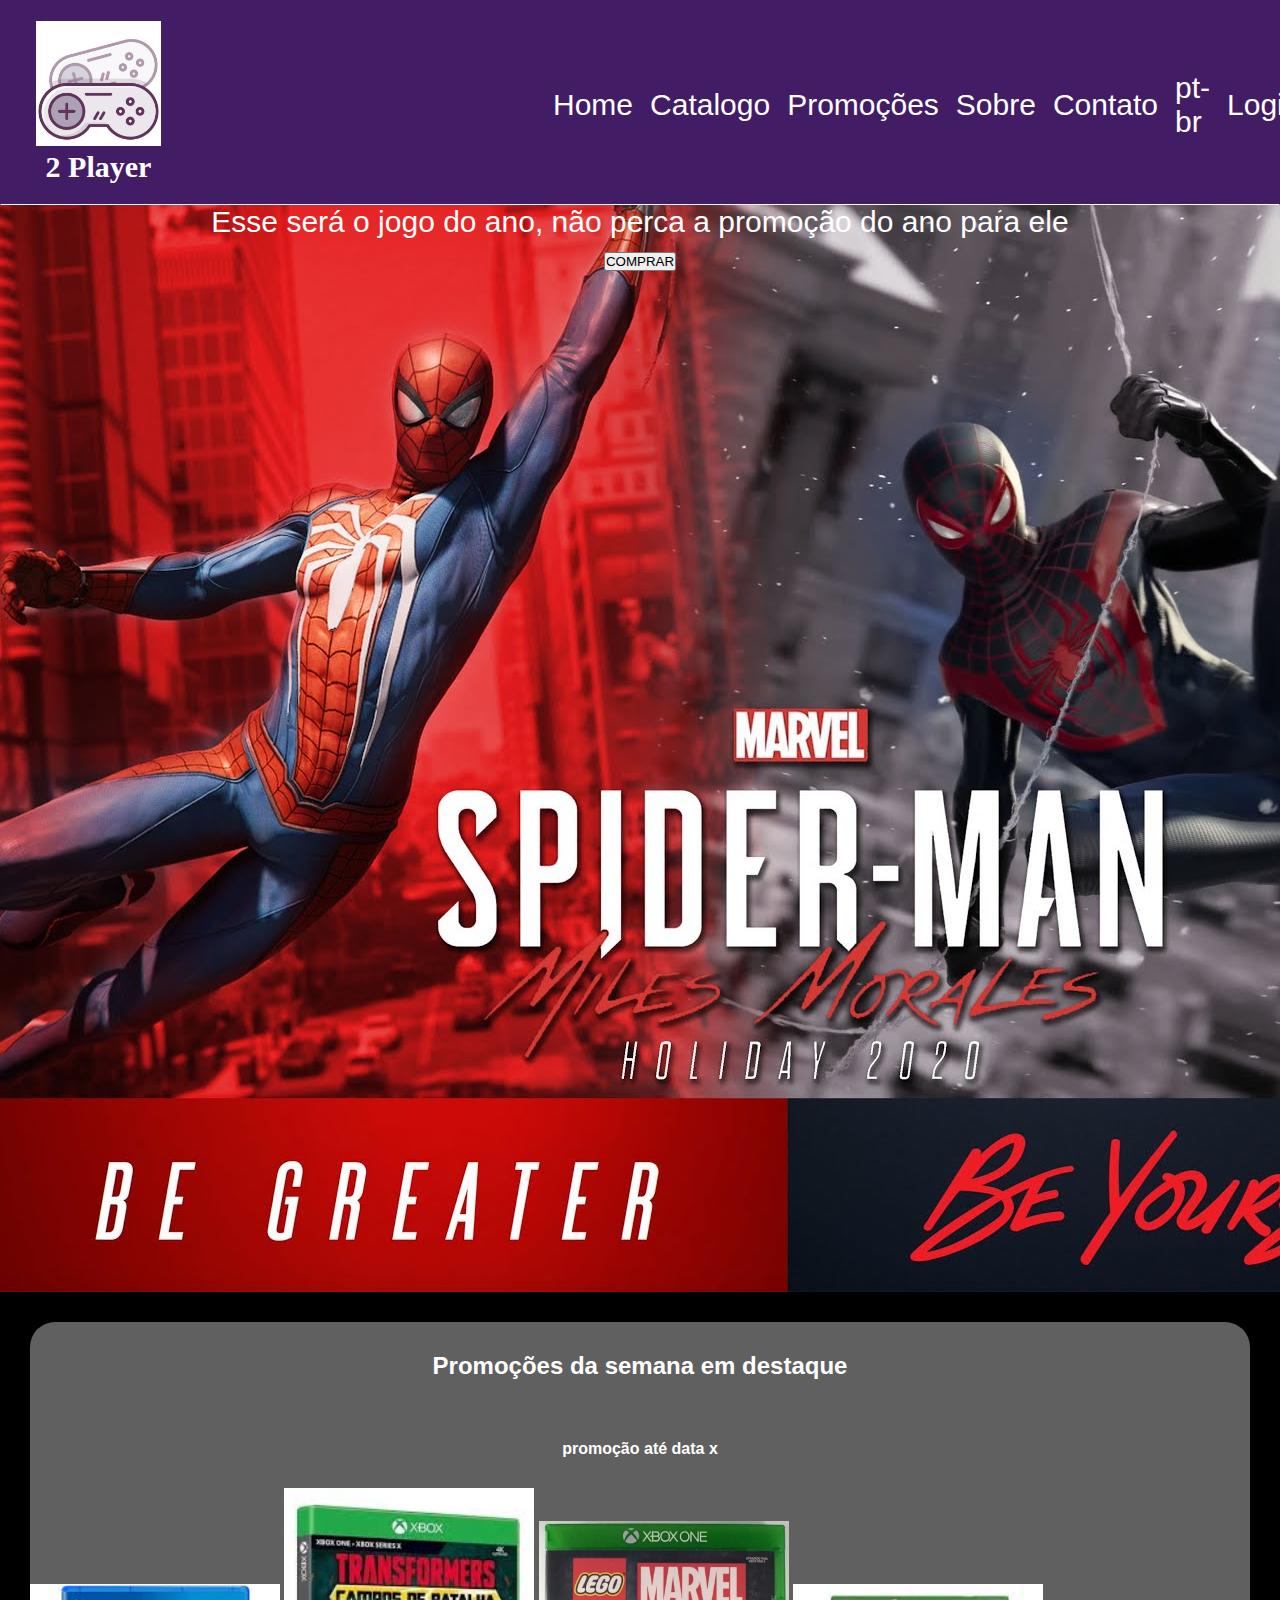
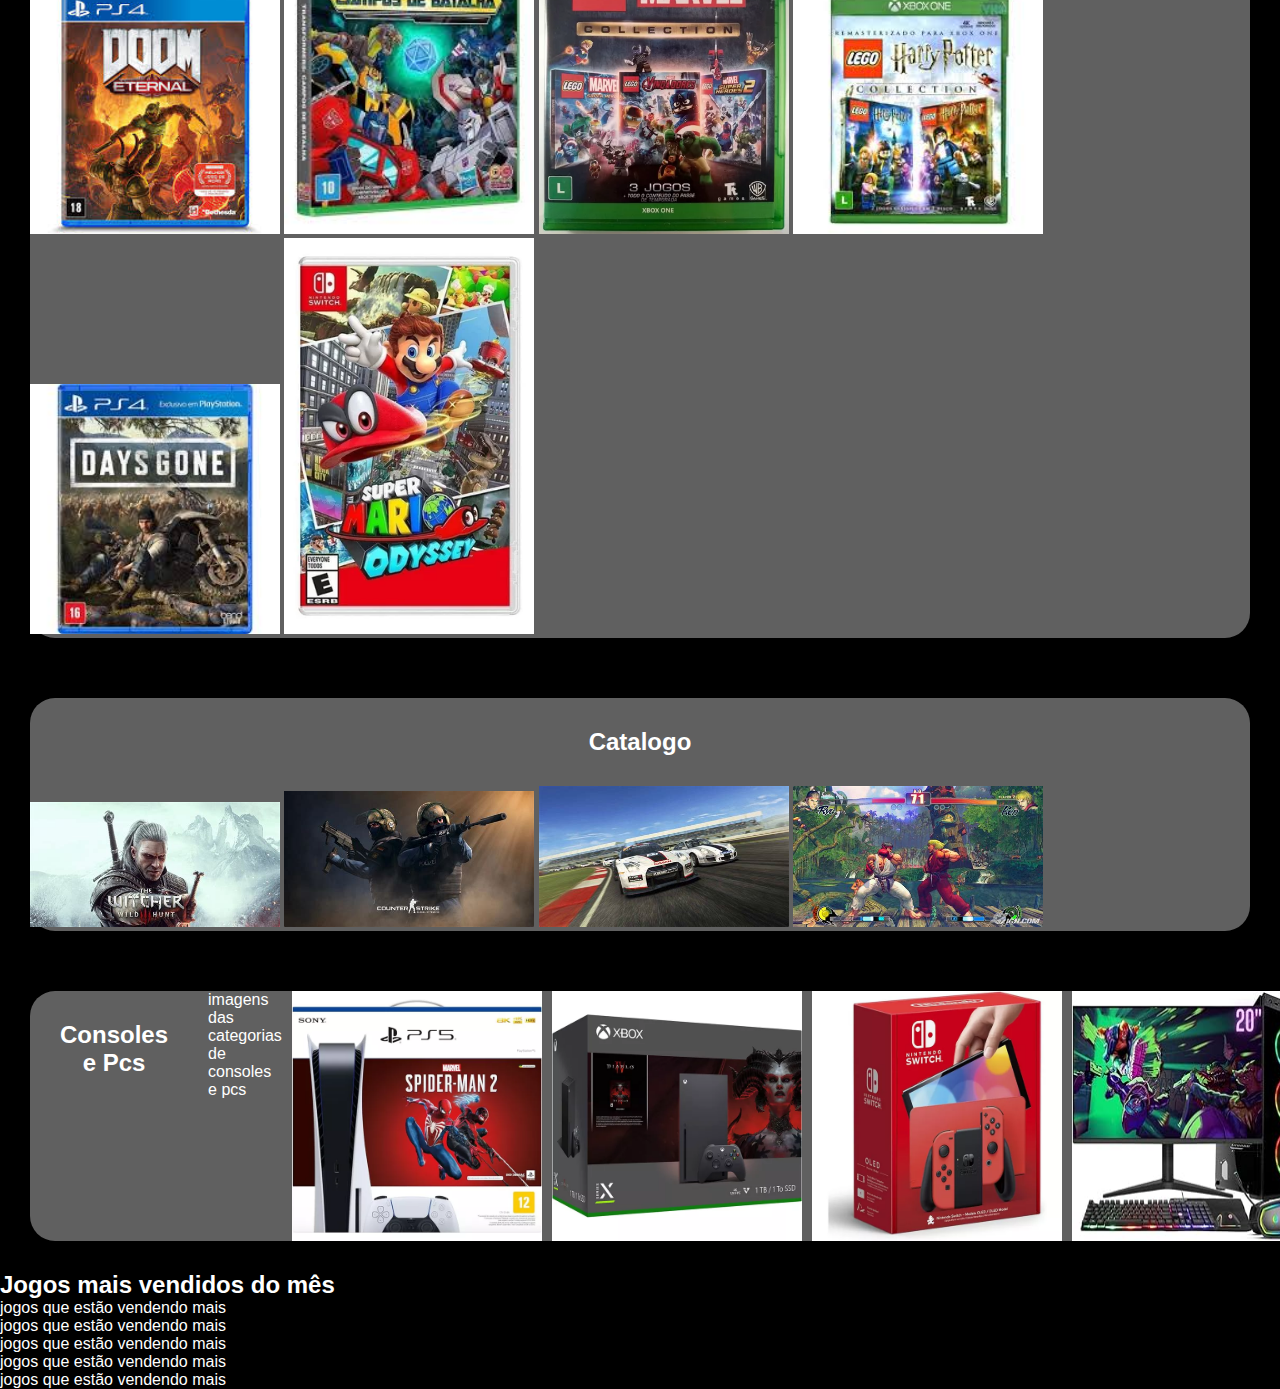
==== index.html @ e7d10583 "Add files via upload" ====
<!DOCTYPE html>
<html lang="pt-br">
<head>
    <meta charset="UTF-8">
    <meta name="viewport" content="width=device-width, initial-scale=1.0">
    <title>loja de jogunho</title>
    <link rel="stylesheet" href="./css/style.css">
</head>
<body>
    <header>
        <div class="logo-loja">
            <img src="imagens/logo-loja-jogo.png" alt="foto logo da loja">
            <h2>2 Player</h2>
        </div>
        <nav>
            <ul>
                <li>Home</li>
                <li>Catalogo</li>
                <li>Promoções</li>
                <li>Sobre</li>
                <li>Contato</li>
                <li>pt-br</li>
                <li>Login</li>
            </ul>
        </nav>
    </header>
    <main>
        <div class="banner-principal">
            <p>Esse será o jogo do ano, não perca a promoção do ano para ele</p>
            
            <button>COMPRAR</button>
        </div>
        <div class="promocao">
            <h2>Promoções da semana em destaque</h2>
            <div>
                 <h4>promoção até data x</h4>
                <img src="imagens/jogo2.png" alt="jogo de console">
                <img src="imagens/jogo3.png" alt="jogo de console">
                <img src="imagens/jogo4.png" alt="jogo de console">
                <img src="imagens/jogo5.png" alt="jogo de console">
                <img src="imagens/jogo1.png" alt="jogo de console">
                <img src="imagens/jogo6.png" alt="jogo de console">
            </div>
        </div>
        <div class="catalogo">
            <h2>Catalogo</h2>
            <div>
               <img src="imagens/aventura.png" alt="categoria aventura">
               <img src="imagens/fps.png" alt="categoria tiro">
               <img src="imagens/corrida.png" alt="categoria corrida">
               <img src="imagens/luta.png" alt="categoria luta">
                
            </div>
        </div>
        <div class="consoles">
            <h2>Consoles e Pcs</h2>
            <p>imagens das categorias de consoles e pcs</p>
            
            <img src="imagens/foto-ps5.png" alt="console ps5">
            <img src="imagens/foto-xbox-one.png" alt="console xbox one">
            <img src="imagens/foto-nintendo.png" alt="console nintendo">
            <img src="imagens/foto-pc.png" alt="Pc para jogo">
            <div>
                
            </div>
        </div>
        <div class="barra-lateral">
            <ul>
                <h2>Jogos mais vendidos do mês</h2>
                <li>jogos que estão vendendo mais</li>
                <li>jogos que estão vendendo mais</li>
                <li>jogos que estão vendendo mais</li>
                <li>jogos que estão vendendo mais</li>
                <li>jogos que estão vendendo mais</li>
            </ul>
        </div>
    </main>
</body>
</html>
---- css/style.css ----
*{
    margin: 0;
    padding: 0;
    font-family: arial;
    color: white;
}

main{
    background-color: black;
    display: flex;
    flex-direction: column;
    
}

header{
    background-color: rgb(66, 29, 101);
    display: flex;
    padding: 20px;
    border: 1px solid  rgb(66, 29, 101);
    border-bottom-color: white;
    
}

header img{
    width: 125px;
   
}

.logo-loja{
    padding-left: 15px;
}
.logo-loja h2{
    text-align: center;
    font-family: comic sans ms;
    font-size: 30px;
}

nav{
    margin-left: 375px;
    padding-top: 50px;
    
    
}
nav ul{
    display: flex;
    justify-content: space-between;
    align-items: center;
    font-size: 30px;
    list-style: none;
}

nav li{
    margin-left: 17px;
}

.banner-principal{
    background-image: url("../imagens/banner-jogo-principal.png");
    background-repeat: no-repeat;
    background-color: rgba(0, 0, 0, 0.677);
    width: 1600px;
    height: 1087px;
    max-width: 100%;
    text-align: center;
    font-size: 30px; 
      
}

.banner-principal p{
    text-shadow: 5px solid black;
}
button{
    color: black;
    cursor: pointer;
}

.promocao{
    display: flex;
    flex-direction: column;
    background-color: #606060;
    margin: 30px;
    border-radius: 25px;
}

.promocao img{
    width: 250px;
}

.promocao h2, h4{
    text-align: center;
    margin: 30px;
}

.catalogo{
    display: flex;
    flex-direction: column;
    background-color: #606060;
    margin: 30px;
    border-radius: 25px;
}

.catalogo img{
    width: 250px;
}

.catalogo h2, h4{
    text-align: center;
    margin: 30px;
    
}
.consoles{
    display: flex;
    flex-direction: row;
    background-color: #606060;
    margin: 30px;
    border-radius: 25px;
    gap: 10px;
}

.consoles img{
    width: 250px;
}

.console p{
    margin: 15px;
}
.consoles h2, h4{
    text-align: center;
    margin: 30px;
    
}



.barra-lateral{

}
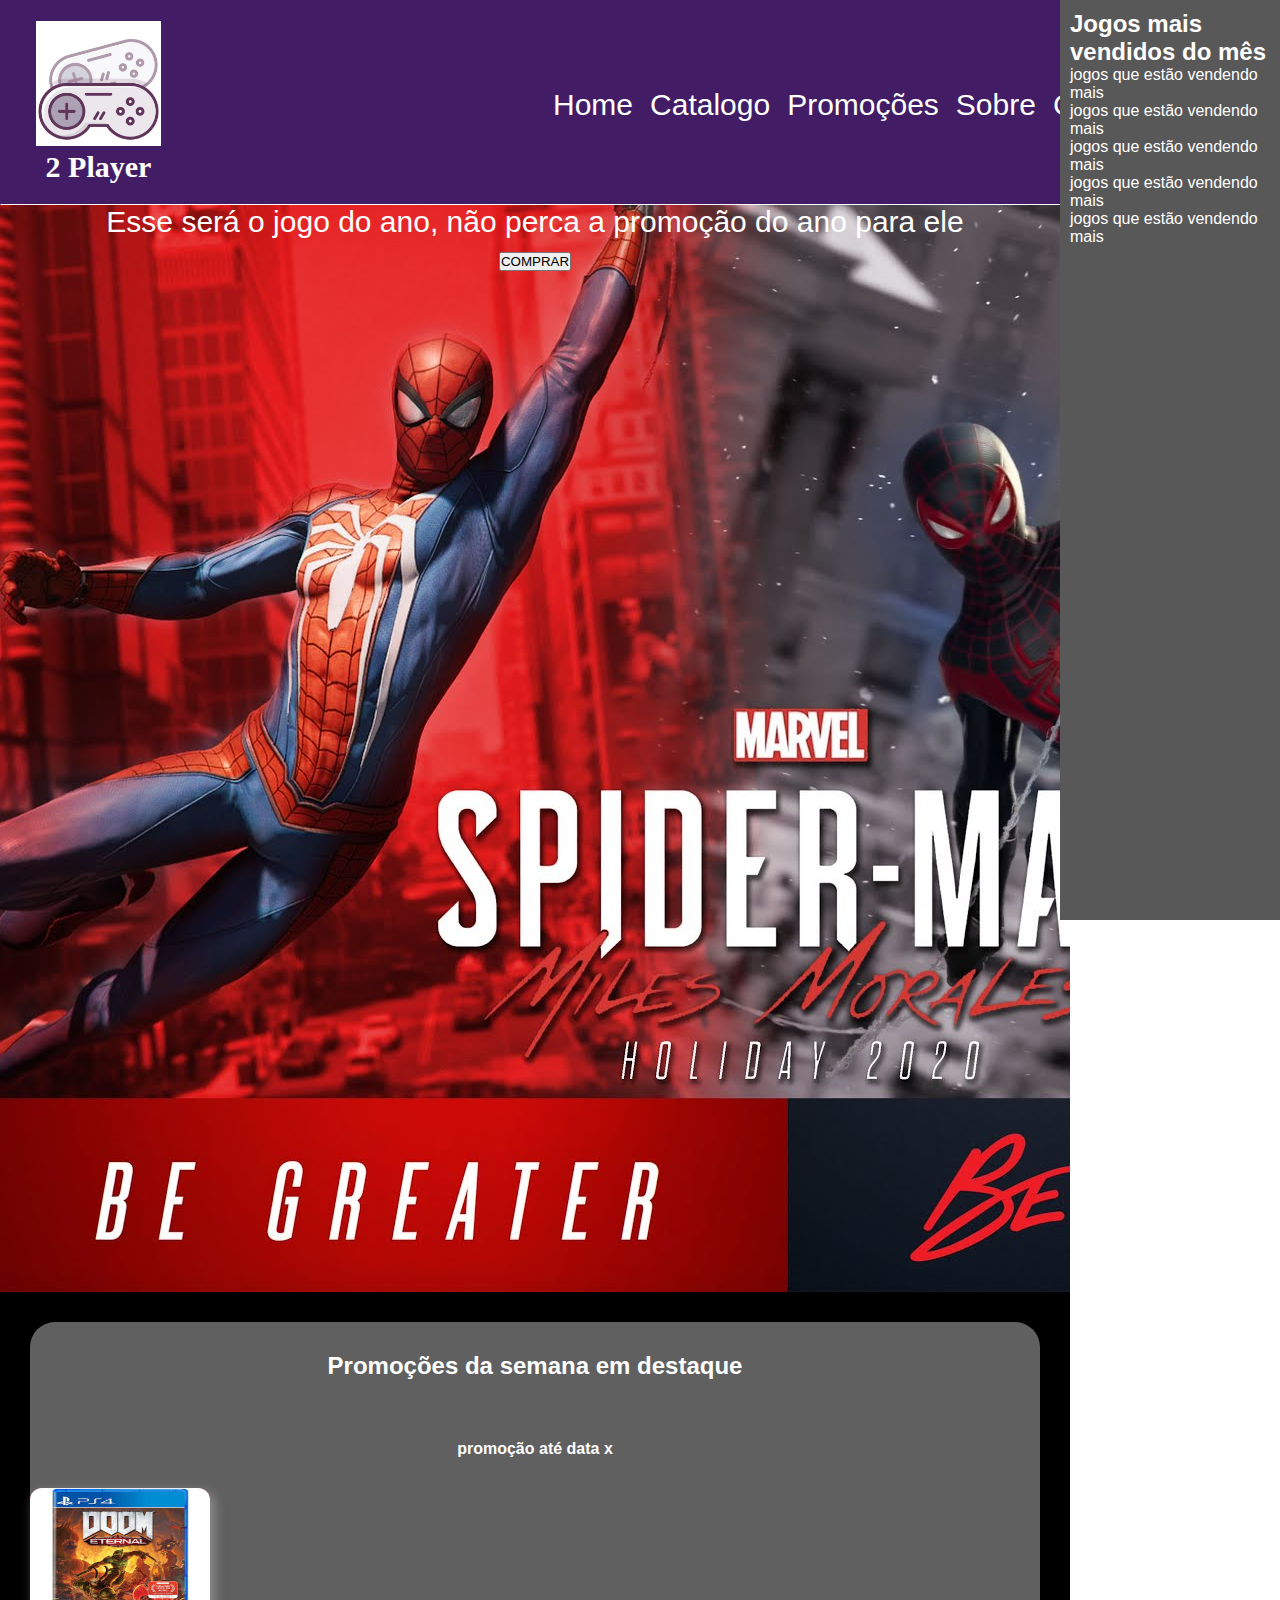
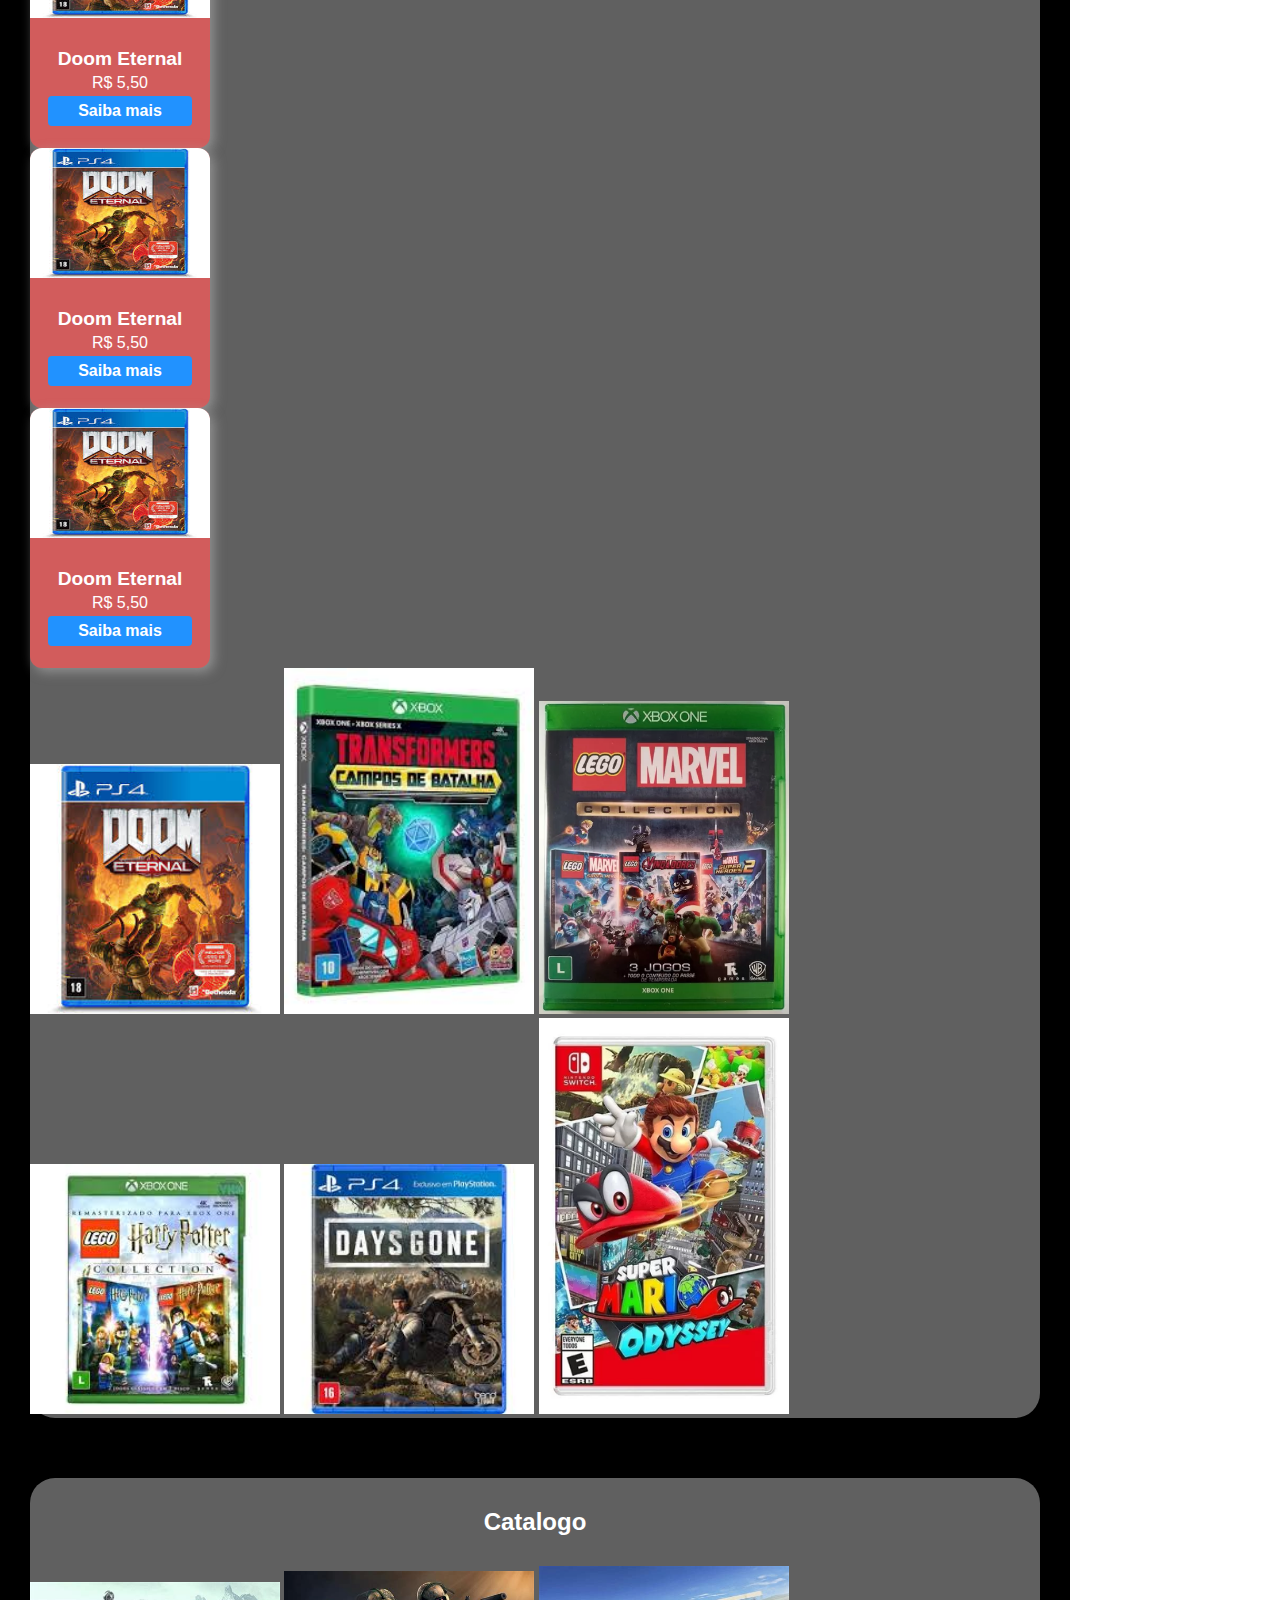
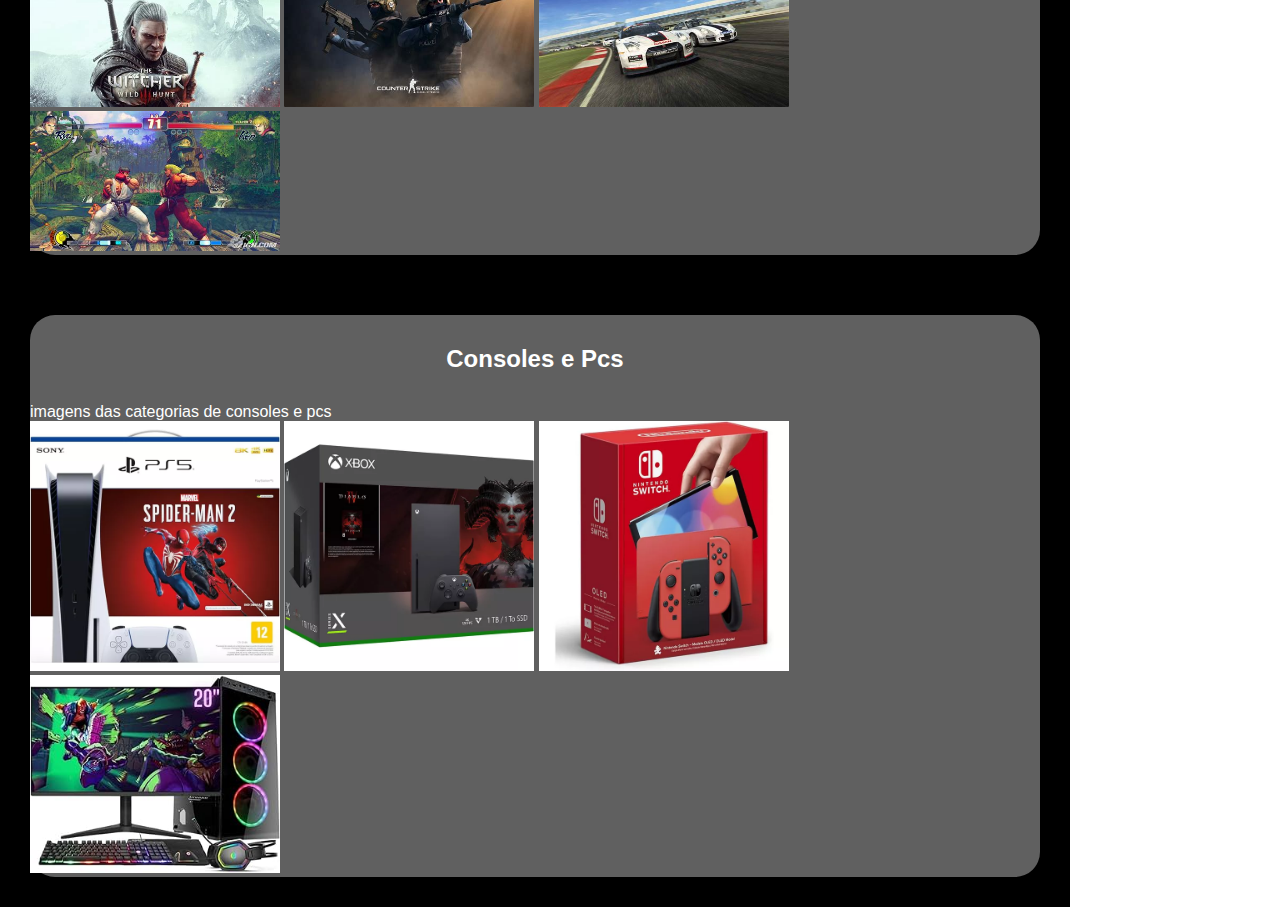
==== commit 3a5c213c: "Add files via upload" ====
--- a/index.html
+++ b/index.html
@@ -24,24 +24,64 @@
             </ul>
         </nav>
     </header>
-    <main>
+    <main class="content">
+        <div class="barra-lateral">
+            <ul>
+                <h2>Jogos mais vendidos do mês</h2>
+                <li>jogos que estão vendendo mais</li>
+                <li>jogos que estão vendendo mais</li>
+                <li>jogos que estão vendendo mais</li>
+                <li>jogos que estão vendendo mais</li>
+                <li>jogos que estão vendendo mais</li>
+            </ul>
+        </div>
+
         <div class="banner-principal">
             <p>Esse será o jogo do ano, não perca a promoção do ano para ele</p>
             
             <button>COMPRAR</button>
         </div>
-        <div class="promocao">
-            <h2>Promoções da semana em destaque</h2>
-            <div>
-                 <h4>promoção até data x</h4>
-                <img src="imagens/jogo2.png" alt="jogo de console">
-                <img src="imagens/jogo3.png" alt="jogo de console">
-                <img src="imagens/jogo4.png" alt="jogo de console">
-                <img src="imagens/jogo5.png" alt="jogo de console">
-                <img src="imagens/jogo1.png" alt="jogo de console">
-                <img src="imagens/jogo6.png" alt="jogo de console">
+        <!--Fazer cardes das categorias com foton títilo e botão CTA-->
+        <div class="teste">
+            <div class="promocao">
+                <h2>Promoções da semana em destaque</h2>
+                <div>
+                     <h4>promoção até data x</h4>
+            
+                     <div class="card">
+                        <img src="imagens/jogo2.png" alt="jogo de console">
+                        <div>
+                          <h1>Doom Eternal</h1>
+                          <span>R$ 5,50</span>
+                          <button>Saiba mais</button>
+                        </div>
+                      </div>
+                     <div class="card">
+                        <img src="imagens/jogo2.png" alt="jogo de console">
+                        <div>
+                          <h1>Doom Eternal</h1>
+                          <span>R$ 5,50</span>
+                          <button>Saiba mais</button>
+                        </div>
+                      </div>
+                     <div class="card">
+                        <img src="imagens/jogo2.png" alt="jogo de console">
+                        <div>
+                          <h1>Doom Eternal</h1>
+                          <span>R$ 5,50</span>
+                          <button>Saiba mais</button>
+                        </div>
+                      </div>
+                     <img src="imagens/jogo2.png" alt="jogo de console">
+                    <img src="imagens/jogo3.png" alt="jogo de console">
+                    <img src="imagens/jogo4.png" alt="jogo de console">
+                    <img src="imagens/jogo5.png" alt="jogo de console">
+                    <img src="imagens/jogo1.png" alt="jogo de console">
+                    <img src="imagens/jogo6.png" alt="jogo de console">
+                </div>
             </div>
         </div>
+       
         <div class="catalogo">
             <h2>Catalogo</h2>
             <div>
@@ -52,6 +92,7 @@
                 
             </div>
         </div>
+        
         <div class="consoles">
             <h2>Consoles e Pcs</h2>
             <p>imagens das categorias de consoles e pcs</p>
@@ -64,16 +105,6 @@
                 
             </div>
         </div>
-        <div class="barra-lateral">
-            <ul>
-                <h2>Jogos mais vendidos do mês</h2>
-                <li>jogos que estão vendendo mais</li>
-                <li>jogos que estão vendendo mais</li>
-                <li>jogos que estão vendendo mais</li>
-                <li>jogos que estão vendendo mais</li>
-                <li>jogos que estão vendendo mais</li>
-            </ul>
-        </div>
     </main>
 </body>
 </html>--- a/css/style.css
+++ b/css/style.css
@@ -24,6 +24,30 @@
 header img{
     width: 125px;
    
+}
+
+.content{
+    /* margin-left: 10px; */
+    margin-right: 210px;
+}
+
+.teste{
+    display: flex;
+    flex-direction: column;
+}
+.barra-lateral{
+    position: fixed;
+    right: 0;
+    top: 0;
+    width: 200px;
+    height: 100%;
+    background-color: #595858;
+    padding: 10px;
+}
+
+.barra-lateral ul{
+    list-style-type:none;
+    
 }
 
 .logo-loja{
@@ -109,11 +133,12 @@
 }
 .consoles{
     display: flex;
-    flex-direction: row;
+    flex-direction: column;
+    display:block;
     background-color: #606060;
     margin: 30px;
     border-radius: 25px;
-    gap: 10px;
+    gap: px;
 }
 
 .consoles img{
@@ -131,6 +156,51 @@
 
 
 
-.barra-lateral{
-
-}+
+
+
+
+.card {
+    background-color: #d25c5c;
+    width: 180px;
+    height: 260px;
+    border-radius: 12px;
+    box-shadow: 4px 4px 12px #aaaa;
+   
+  }
+  .card img {
+    width: 100%;
+    height: 130px;
+    border-top-left-radius: 12px;
+    border-top-right-radius: 12px;
+  }
+  .card div {
+    display: flex;
+    flex-direction: column;
+    justify-content: center;
+    align-items: center;
+    gap: 4px;
+    height: 50%;
+  }
+  .card h1 {
+    font-size: 1.2rem;
+  }
+  .card h2 {
+    font-size: .9rem;
+    color: #aaaa;
+  }
+  .card button {
+    background-color: #2192FF;
+    height: 30px;
+    border: none;
+    padding: 4px;
+    width: 80%;
+    color: #fff;
+    font-size: 1rem;
+    font-weight: bold;
+    border-radius: 4px;
+  }
+  .card button:hover {
+    background-color: #137de8;
+    cursor: pointer;
+  }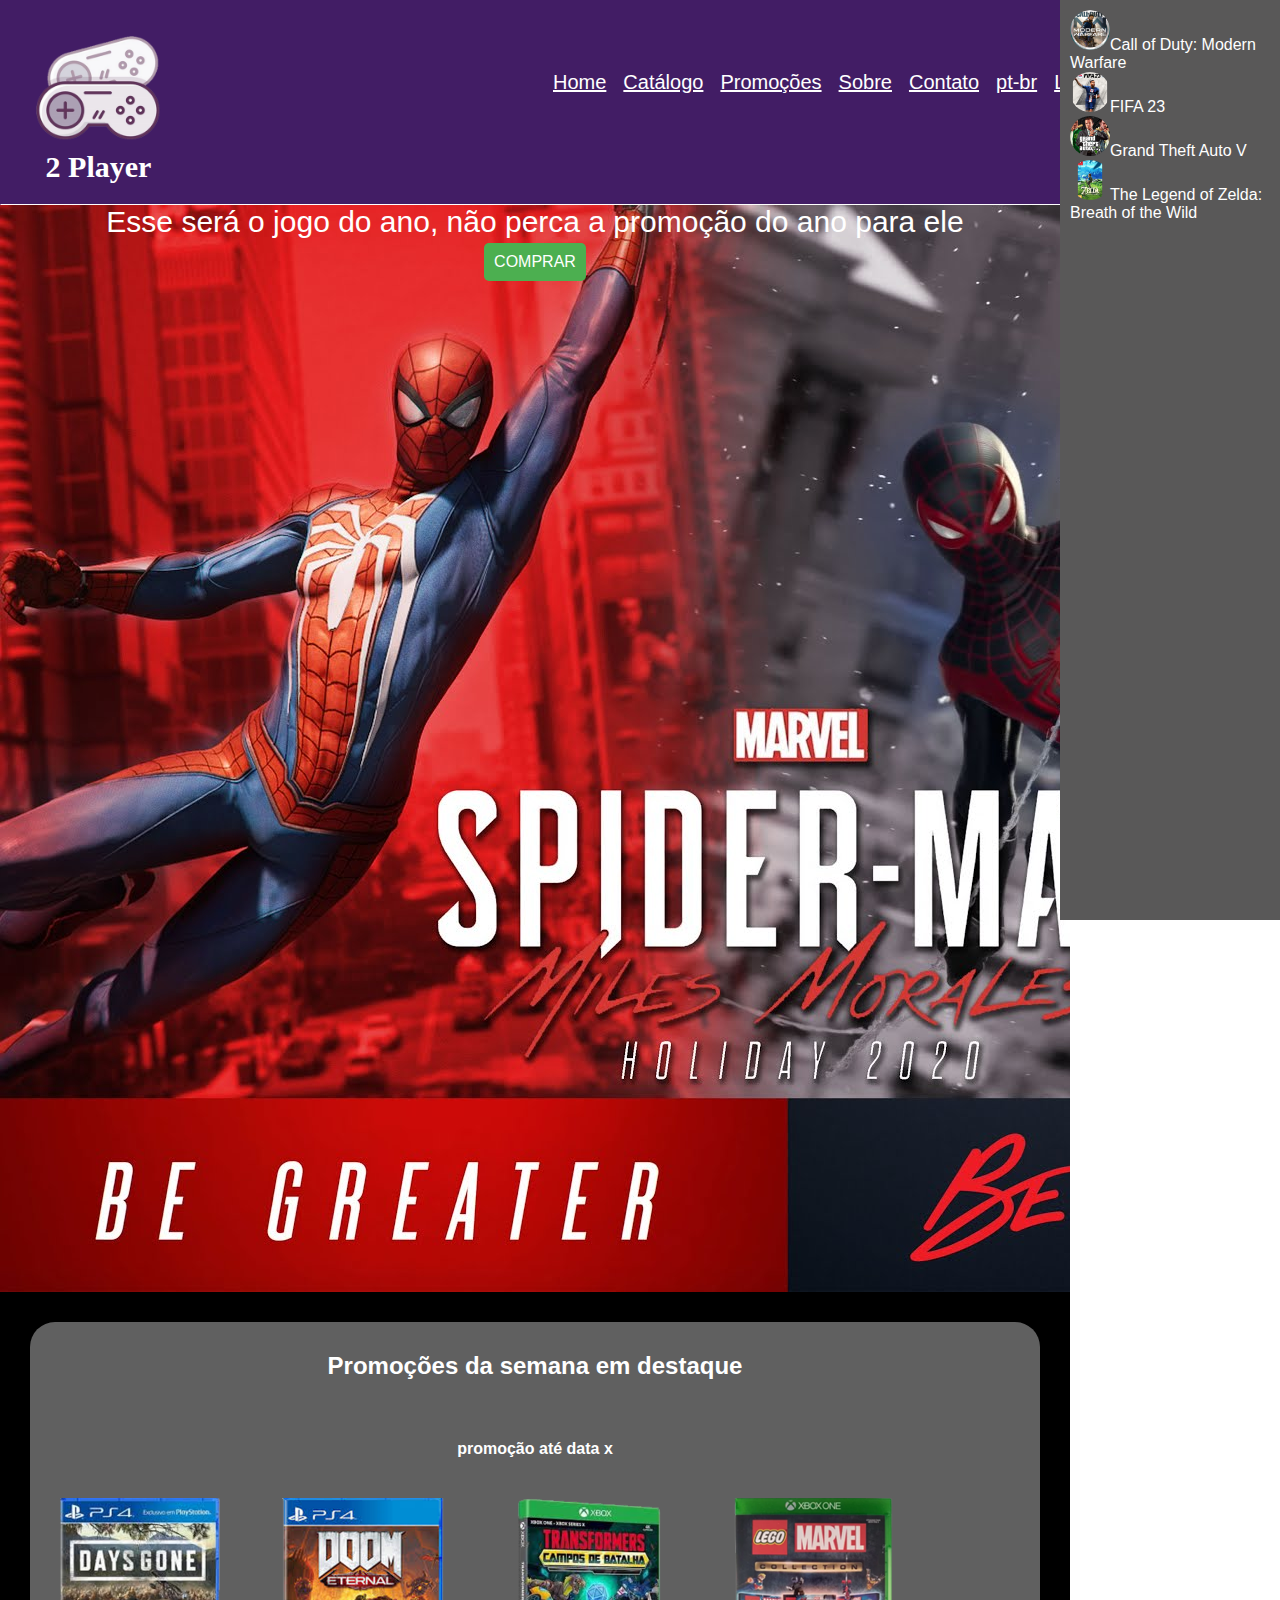
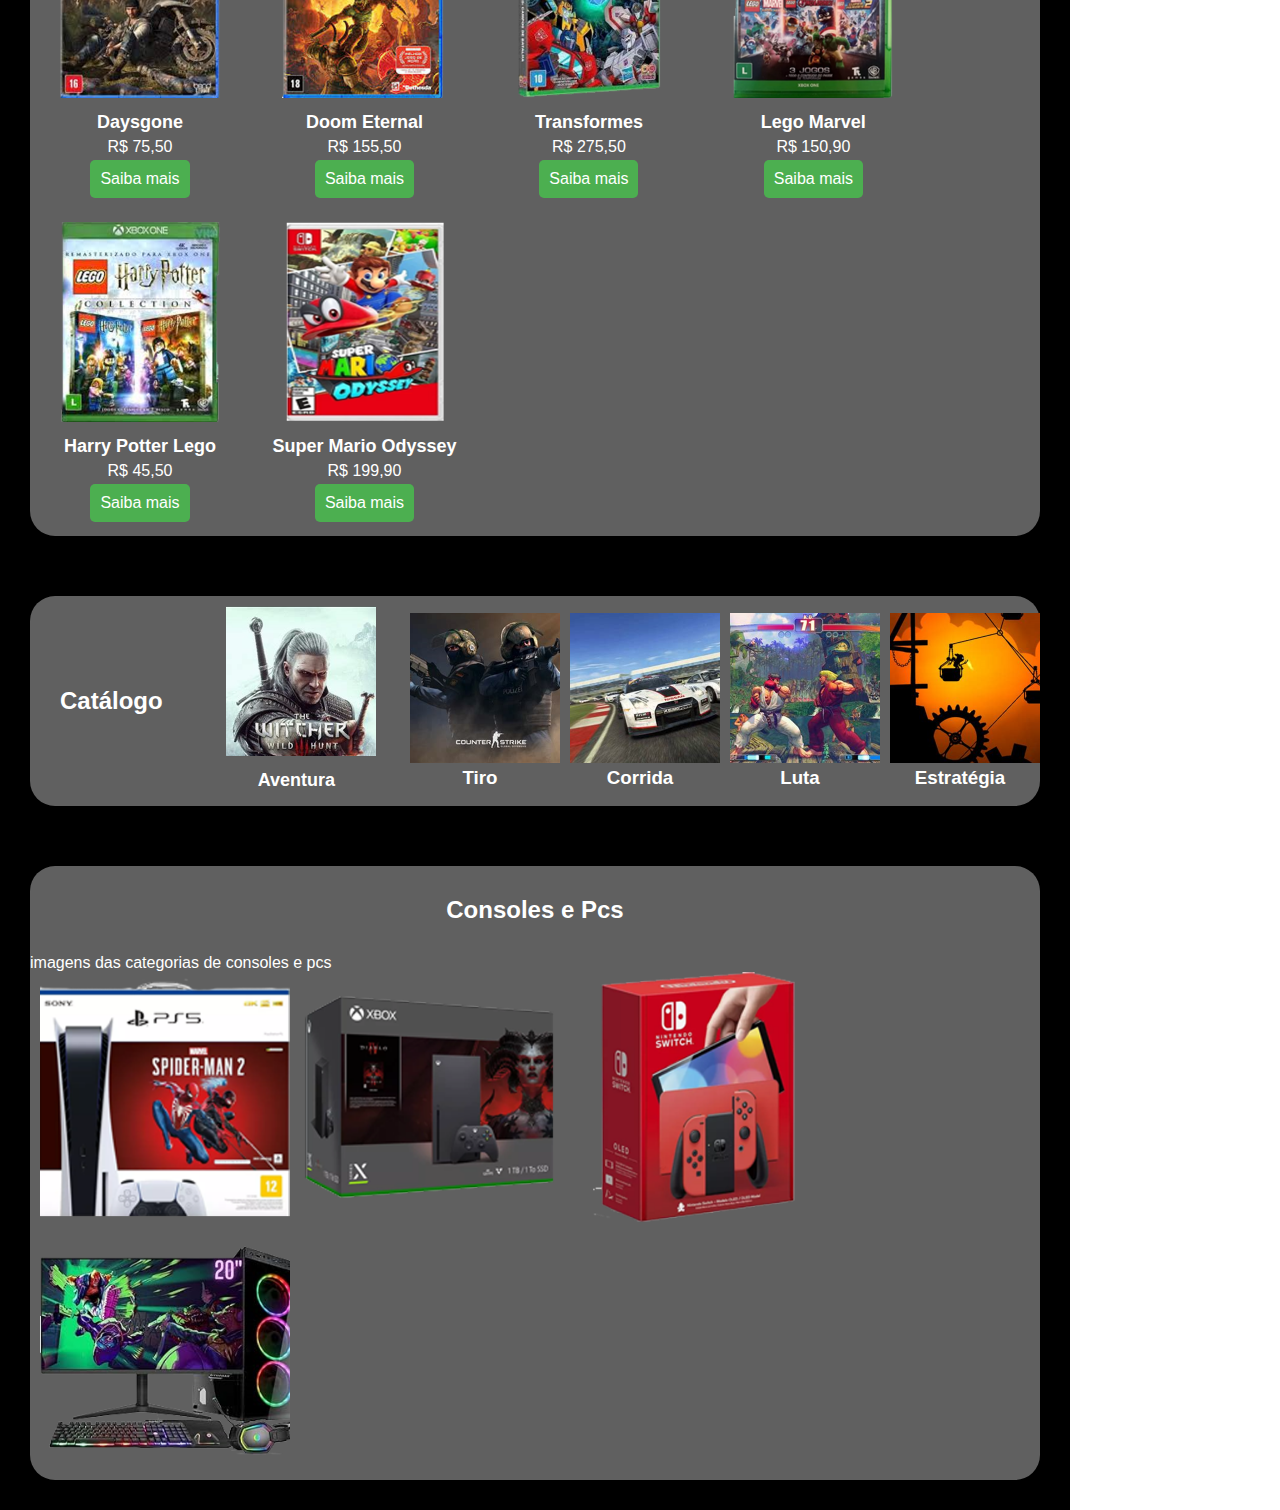
==== commit dde909dc: "refinamento e ajustes do site" ====
--- a/index.html
+++ b/index.html
@@ -14,26 +14,32 @@
         </div>
         <nav>
             <ul>
-                <li>Home</li>
-                <li>Catalogo</li>
-                <li>Promoções</li>
-                <li>Sobre</li>
-                <li>Contato</li>
-                <li>pt-br</li>
-                <li>Login</li>
+                <a href="#"><li>Home</li></a>
+                <a href="#"><li>Catálogo</li></a>
+                <a href="#"><li>Promoções</li></a>
+                <a href="#"><li>Sobre</li></a>
+                <a href="#"><li>Contato</li></a>
+                <a href="#"><li>pt-br</li></a>
+                <a href="#"><li>Login</li></a>
             </ul>
         </nav>
     </header>
     <main class="content">
         <div class="barra-lateral">
-            <ul>
-                <h2>Jogos mais vendidos do mês</h2>
-                <li>jogos que estão vendendo mais</li>
-                <li>jogos que estão vendendo mais</li>
-                <li>jogos que estão vendendo mais</li>
-                <li>jogos que estão vendendo mais</li>
-                <li>jogos que estão vendendo mais</li>
-            </ul>
+           <table>
+                <tr><img src="imagens/cod-mw.png" alt=""></tr>
+                <tr>Call of Duty: Modern Warfare</tr>
+                <br>
+                <tr><img src="imagens/fifa.png" alt=""></tr>
+                <tr>FIFA 23</tr>
+                <br>
+                <tr><img src="imagens/gta.png" alt=""></tr>
+                <tr>Grand Theft Auto V</tr>
+                <br>
+                <tr><img src="imagens/zelda.png" alt=""></tr>
+                <tr>The Legend of Zelda: Breath of the Wild</tr>
+            </table>
+        
         </div>
 
         <div class="banner-principal">
@@ -42,65 +48,116 @@
             <button>COMPRAR</button>
         </div>
         <!--Fazer cardes das categorias com foton títilo e botão CTA-->
-        <div class="teste">
+        
             <div class="promocao">
                 <h2>Promoções da semana em destaque</h2>
                 <div>
                      <h4>promoção até data x</h4>
-            
+
                      <div class="card">
+                        <img src="imagens/jogo1.png" alt="jogo de console">
+                        <div>
+                            <h3>Daysgone</h3>
+                            <span>R$ 75,50</span>
+                            <br>
+                            <button>Saiba mais</button>
+                        </div>
+                    </div> 
+
+                    <div class="card">
                         <img src="imagens/jogo2.png" alt="jogo de console">
                         <div>
-                          <h1>Doom Eternal</h1>
-                          <span>R$ 5,50</span>
-                          <button>Saiba mais</button>
+                            <h3>Doom Eternal</h3>
+                            <span>R$ 155,50</span>
+                            <br>
+                            <button>Saiba mais</button>
                         </div>
-                      </div>
-                     <div class="card">
-                        <img src="imagens/jogo2.png" alt="jogo de console">
+                    </div> 
+
+                    <div class="card">
+                        <img src="imagens/jogo3.png" alt="jogo de console">
                         <div>
-                          <h1>Doom Eternal</h1>
-                          <span>R$ 5,50</span>
-                          <button>Saiba mais</button>
+                            <h3>Transformes</h3>
+                            <span>R$ 275,50</span>
+                            <br>
+                            <button>Saiba mais</button>
                         </div>
-                      </div>
-                     <div class="card">
-                        <img src="imagens/jogo2.png" alt="jogo de console">
+                    </div> 
+
+                    <div class="card">
+                        <img src="imagens/jogo4.png" alt="jogo de console">
                         <div>
-                          <h1>Doom Eternal</h1>
-                          <span>R$ 5,50</span>
-                          <button>Saiba mais</button>
+                            <h3>Lego Marvel</h3>
+                            <span>R$ 150,90</span>
+                            <br>
+                            <button>Saiba mais</button>
                         </div>
-                      </div>
-                     <img src="imagens/jogo2.png" alt="jogo de console">
-                    <img src="imagens/jogo3.png" alt="jogo de console">
-                    <img src="imagens/jogo4.png" alt="jogo de console">
-                    <img src="imagens/jogo5.png" alt="jogo de console">
-                    <img src="imagens/jogo1.png" alt="jogo de console">
-                    <img src="imagens/jogo6.png" alt="jogo de console">
+                    </div> 
+
+                    <div class="card">
+                        <img src="imagens/jogo5.png" alt="jogo de console">
+                        <div>
+                            <h3>Harry Potter Lego</h3>
+                            <span>R$ 45,50</span>
+                            <br>
+                            <button>Saiba mais</button>
+                        </div>
+                    </div> 
+
+                    <div class="card">
+                        <img src="imagens/jogo6.png" alt="jogo de console">
+                        <div>
+                            <h3>Super Mario Odyssey</h3>
+                            <span>R$ 199,90</span>
+                            <br>
+                            <button>Saiba mais</button>
+                        </div>
+                    </div> 
                 </div>
             </div>
-        </div>
+        
        
         <div class="catalogo">
-            <h2>Catalogo</h2>
+            <h2>Catálogo</h2>
+            
+            
+            <div class="card">
+                <a href="#"><img src="imagens/aventura.png" alt="categoria aventura"></a>
+                <h3>Aventura</h3>
+            </div>
+
             <div>
-               <img src="imagens/aventura.png" alt="categoria aventura">
-               <img src="imagens/fps.png" alt="categoria tiro">
-               <img src="imagens/corrida.png" alt="categoria corrida">
-               <img src="imagens/luta.png" alt="categoria luta">
+                <a href="#"><img src="imagens/fps.png" alt="categoria tiro"></a>
+                <h3>Tiro</h3>
+            </div>
+               
+             <div>
+                <a href="#"><img src="imagens/corrida.png" alt="categoria corrida"></a>
+                <h3>Corrida</h3>
+            </div>
+               
+            <div>
+                <a href="#"><img src="imagens/luta.png" alt="categoria luta"></a>
+                <h3>Luta</h3>
+            </div>
+
+            <div>
+                <a href="#"><img src="imagens/puzzle.png" alt="categoria puzzle"></a>
+                <h3>Estratégia</h3>
+            </div>
+            <br>
                 
-            </div>
+            
         </div>
         
         <div class="consoles">
             <h2>Consoles e Pcs</h2>
             <p>imagens das categorias de consoles e pcs</p>
             
-            <img src="imagens/foto-ps5.png" alt="console ps5">
-            <img src="imagens/foto-xbox-one.png" alt="console xbox one">
-            <img src="imagens/foto-nintendo.png" alt="console nintendo">
-            <img src="imagens/foto-pc.png" alt="Pc para jogo">
+            <a href="#"><img src="imagens/foto-ps5.png" alt="console ps5"></a>
+            <a href="#"><img src="imagens/foto-xbox-one.png" alt="console xbox one"></a>
+            <a href="#"></a><img src="imagens/foto-nintendo.png" alt="console nintendo"></a>
+            <a href="#"></a><img src="imagens/foto-pc.png" alt="Pc para jogo"></a>
             <div>
                 
             </div>
--- a/css/style.css
+++ b/css/style.css
@@ -31,10 +31,6 @@
     margin-right: 210px;
 }
 
-.teste{
-    display: flex;
-    flex-direction: column;
-}
 .barra-lateral{
     position: fixed;
     right: 0;
@@ -47,7 +43,16 @@
 
 .barra-lateral ul{
     list-style-type:none;
-    
+}
+
+nav a:hover{
+    color: #cb9a14;
+
+}
+
+.barra-lateral img{
+    width: 20%;
+    border-radius: 50%;
 }
 
 .logo-loja{
@@ -69,7 +74,7 @@
     display: flex;
     justify-content: space-between;
     align-items: center;
-    font-size: 30px;
+    font-size: 20px;
     list-style: none;
 }
 
@@ -82,7 +87,8 @@
     background-repeat: no-repeat;
     background-color: rgba(0, 0, 0, 0.677);
     width: 1600px;
-    height: 1087px;
+    height: 1087px; 
+    
     max-width: 100%;
     text-align: center;
     font-size: 30px; 
@@ -92,9 +98,23 @@
 .banner-principal p{
     text-shadow: 5px solid black;
 }
-button{
-    color: black;
+.banner-principal button{
+    background-color: #4CAF50;
+    color: white;
+    border: none;
+    padding: 10px;
+    text-align: center;
+    text-decoration: none;
+    display: inline-block;
+    font-size: 16px;
+    margin: 4px 2px;
     cursor: pointer;
+    border-radius: 5px;
+}
+
+.banner-principal button:hover{
+    transform: scale(0.85);
+    transition: all 0.3s ease-in-out; 
 }
 
 .promocao{
@@ -105,8 +125,52 @@
     border-radius: 25px;
 }
 
-.promocao img{
-    width: 250px;
+.card{
+    display: inline-block;
+    width: 200px;
+    margin: 10px;
+    text-align: center;
+}
+.card img{
+    width: 100%;
+    height: auto;
+    margin-bottom: 10px;
+}
+
+.card h3{
+    font-size: 18px;
+  margin-bottom: 5px;
+}
+
+.card button{
+    background-color: #4CAF50;
+    color: white;
+    border: none;
+    padding: 10px;
+    text-align: center;
+    text-decoration: none;
+    display: inline-block;
+    font-size: 16px;
+    margin: 4px 2px;
+    cursor: pointer;
+    border-radius: 5px;
+}
+
+.card span{
+    margin-bottom: 50px;
+}
+
+.card button:hover{
+    transform: scale(0.85);
+    transition: all 0.3s ease-in-out; 
+}
+    
+
+.teste img{
+    width: 200px;
+    display: flex;
+    flex-direction: row;
+    
 }
 
 .promocao h2, h4{
@@ -116,20 +180,34 @@
 
 .catalogo{
     display: flex;
-    flex-direction: column;
+    flex-direction: row;
+    align-items: center;
+    text-align: center;
     background-color: #606060;
     margin: 30px;
     border-radius: 25px;
 }
 
 .catalogo img{
-    width: 250px;
+    width: 150px;
+    gap: 15px;
+    margin-left: 10px;
+}
+
+.catalogo img:hover{
+    transition: all 0.3s ease-in-out;
+    transform: scale(1.35);
 }
 
 .catalogo h2, h4{
-    text-align: center;
-    margin: 30px;
-    
+   
+    text-align: center;
+    margin: 30px;
+    
+}
+
+.empurra{
+    padding: 100px;
 }
 .consoles{
     display: flex;
@@ -138,11 +216,18 @@
     background-color: #606060;
     margin: 30px;
     border-radius: 25px;
-    gap: px;
+    gap: 10px;
 }
 
 .consoles img{
     width: 250px;
+    gap: 15px;
+    margin-left: 10px;
+}
+
+.consoles img:hover{
+    transition: all 0.3s ease-in-out;
+    transform: scale(1.35);
 }
 
 .console p{
@@ -151,56 +236,4 @@
 .consoles h2, h4{
     text-align: center;
     margin: 30px;
-    
-}
-
-
-
-
-
-
-
-.card {
-    background-color: #d25c5c;
-    width: 180px;
-    height: 260px;
-    border-radius: 12px;
-    box-shadow: 4px 4px 12px #aaaa;
-   
-  }
-  .card img {
-    width: 100%;
-    height: 130px;
-    border-top-left-radius: 12px;
-    border-top-right-radius: 12px;
-  }
-  .card div {
-    display: flex;
-    flex-direction: column;
-    justify-content: center;
-    align-items: center;
-    gap: 4px;
-    height: 50%;
-  }
-  .card h1 {
-    font-size: 1.2rem;
-  }
-  .card h2 {
-    font-size: .9rem;
-    color: #aaaa;
-  }
-  .card button {
-    background-color: #2192FF;
-    height: 30px;
-    border: none;
-    padding: 4px;
-    width: 80%;
-    color: #fff;
-    font-size: 1rem;
-    font-weight: bold;
-    border-radius: 4px;
-  }
-  .card button:hover {
-    background-color: #137de8;
-    cursor: pointer;
-  }+}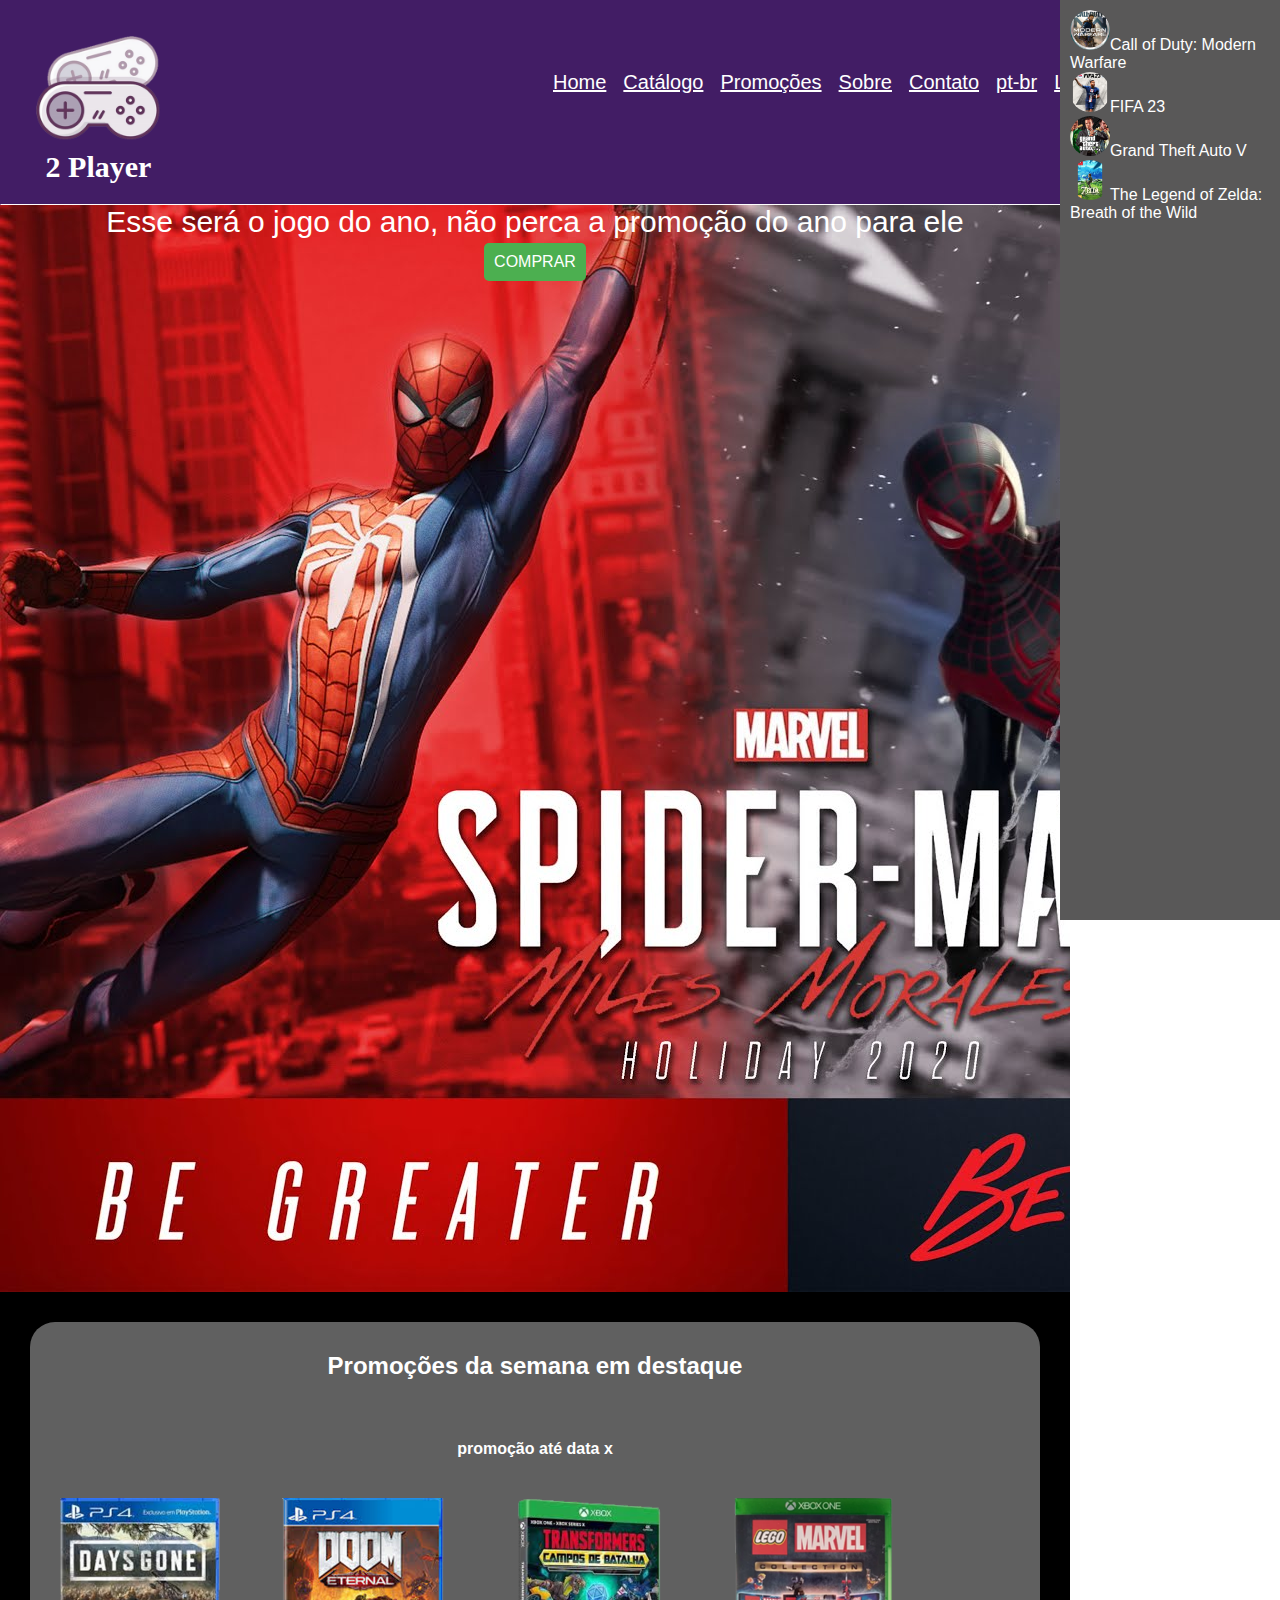
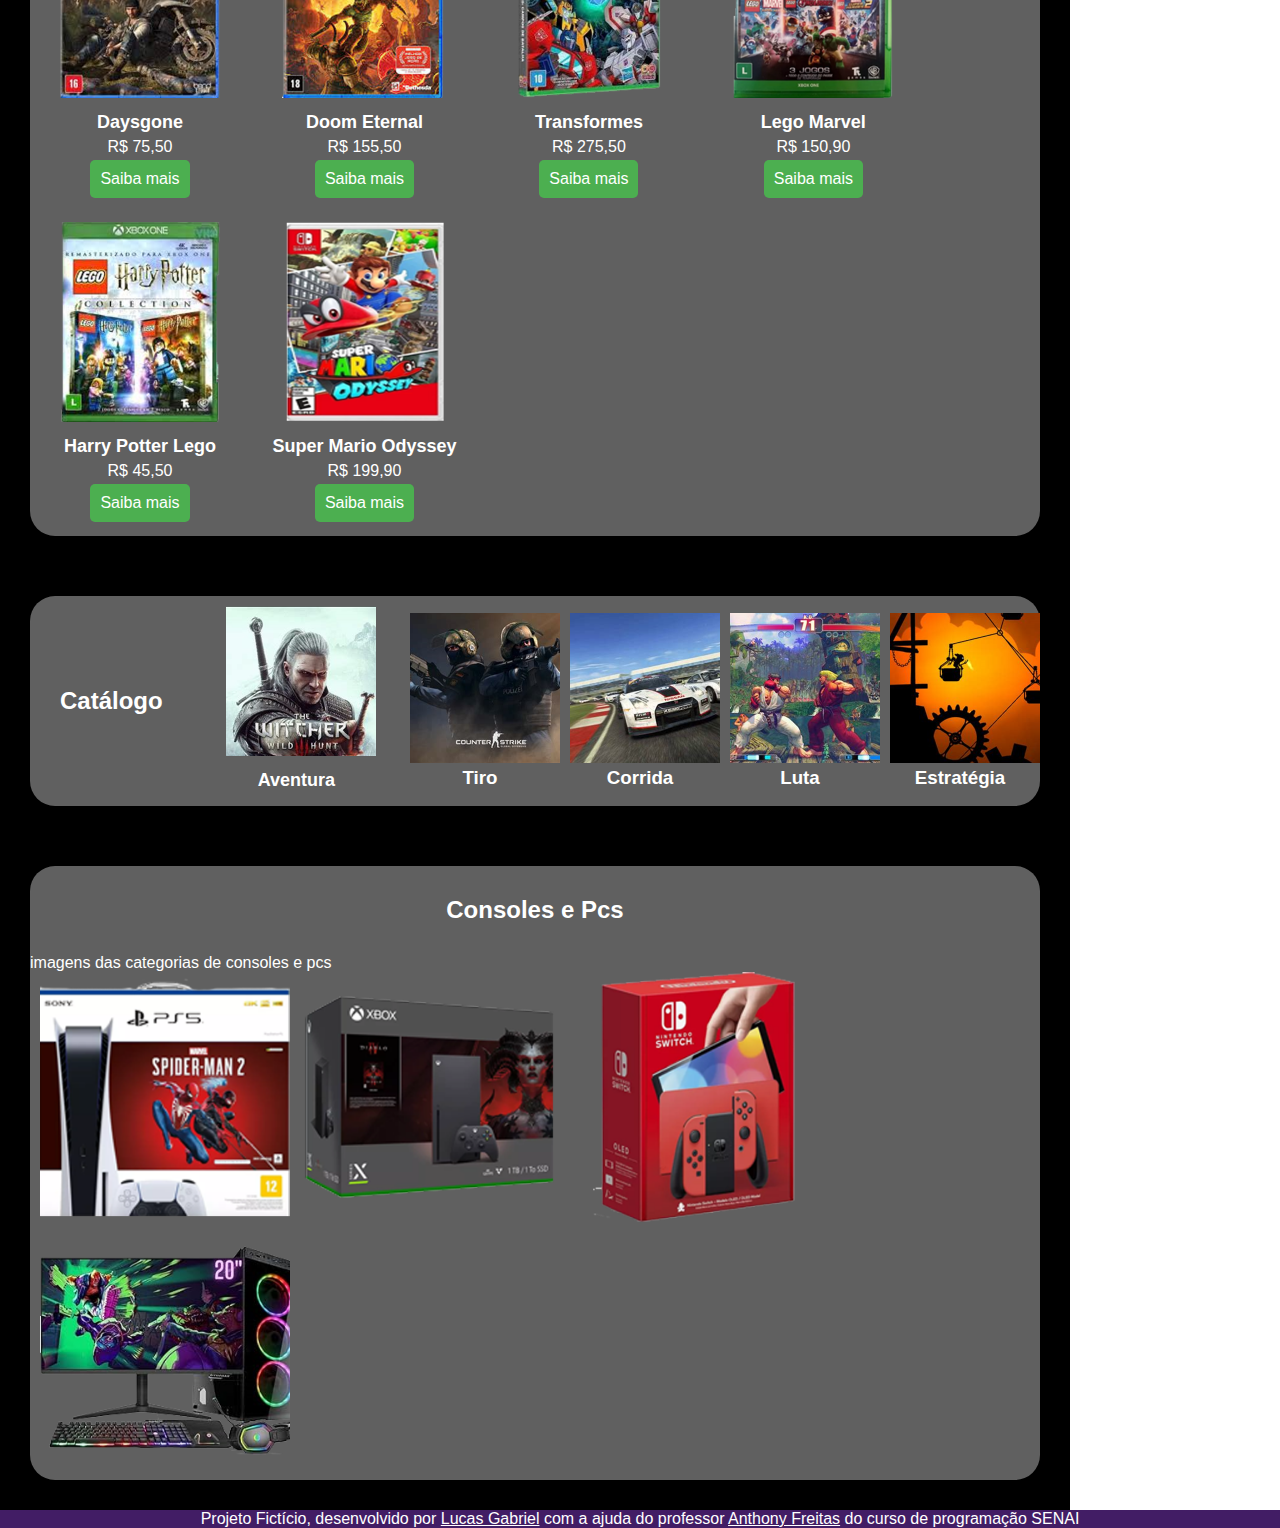
==== commit d7fed1fb: "acrescentar rodapé" ====
--- a/index.html
+++ b/index.html
@@ -163,5 +163,8 @@
             </div>
         </div>
     </main>
+     <footer style="background-color: #421D65; text-align: center;">
+        <p>Projeto Fictício, desenvolvido por <a href="https://github.com/LucasGabrielDesigner" target="_blank">Lucas Gabriel</a> com a ajuda do professor <a href="https://sammyfreitas.github.io/portfolioSite/" target="_blank">Anthony Freitas</a> do curso de programação SENAI</p>
+    </footer>
 </body>
-</html>+</html>
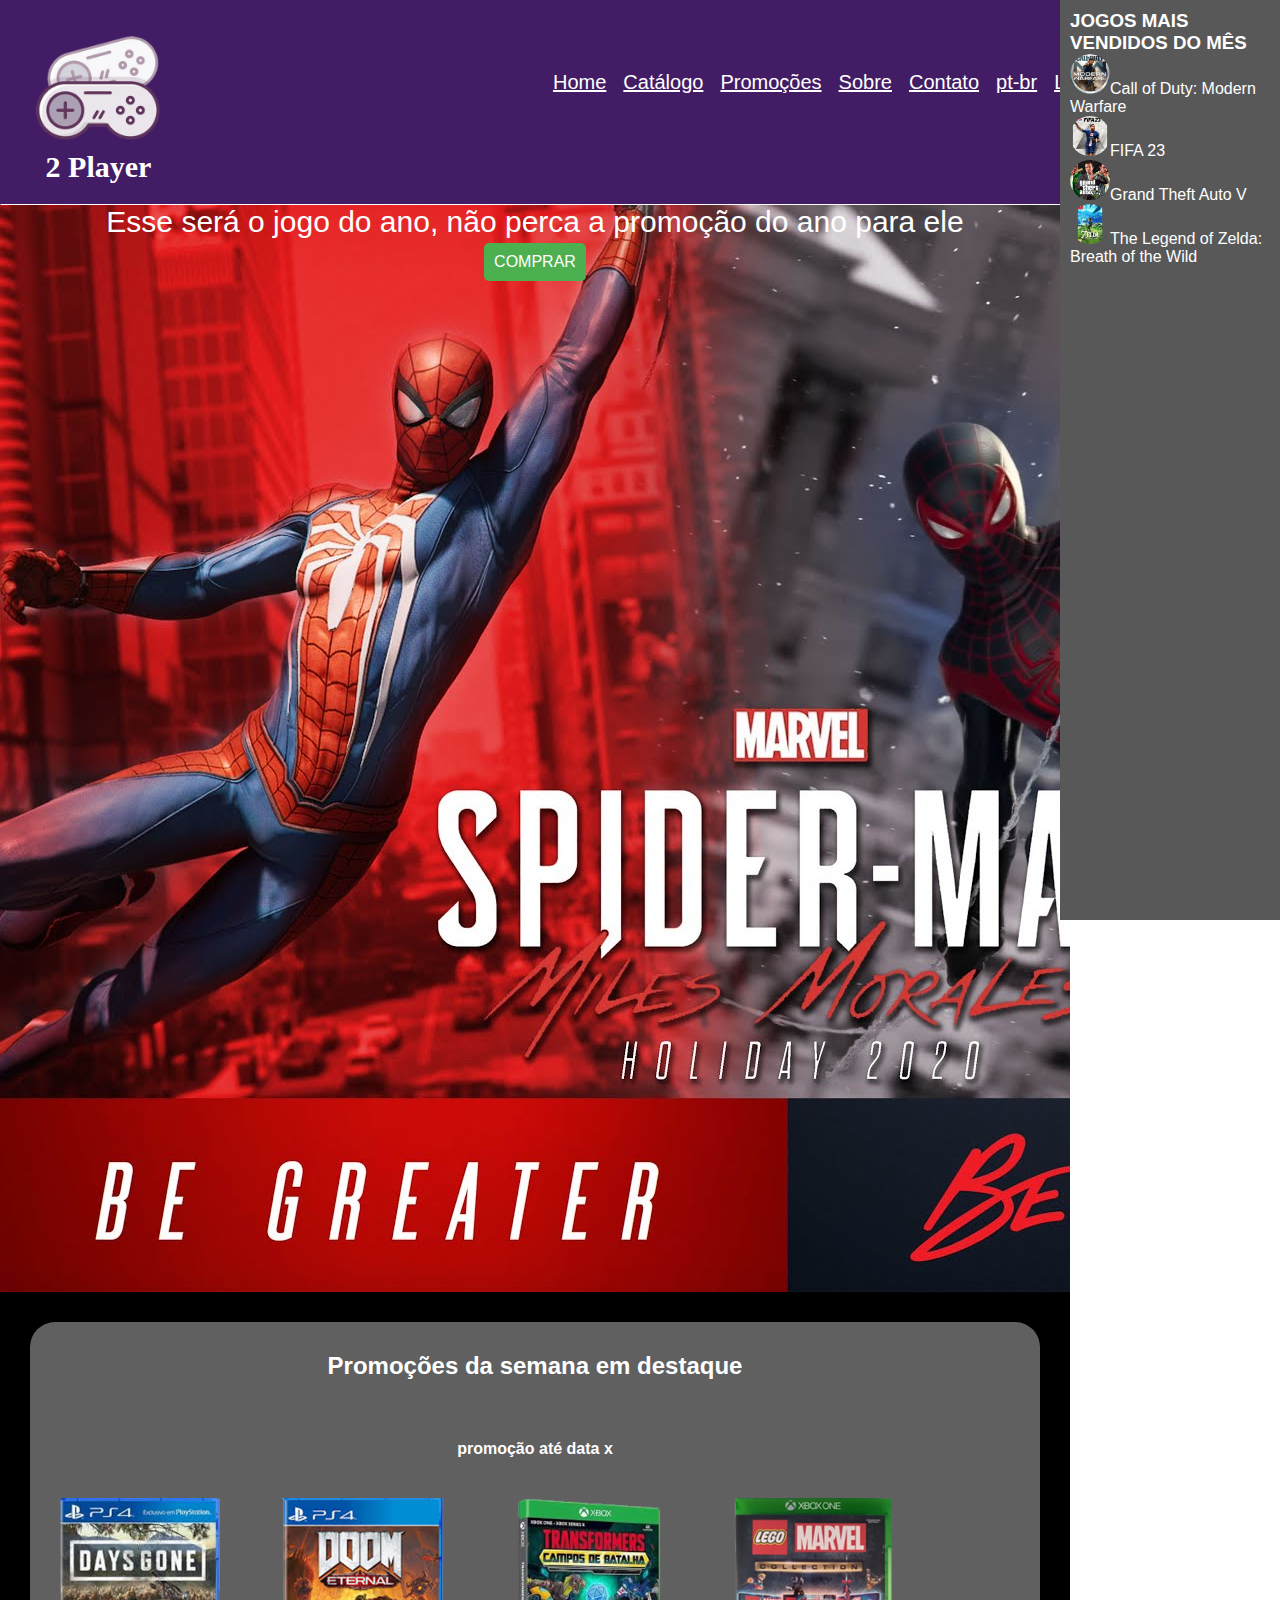
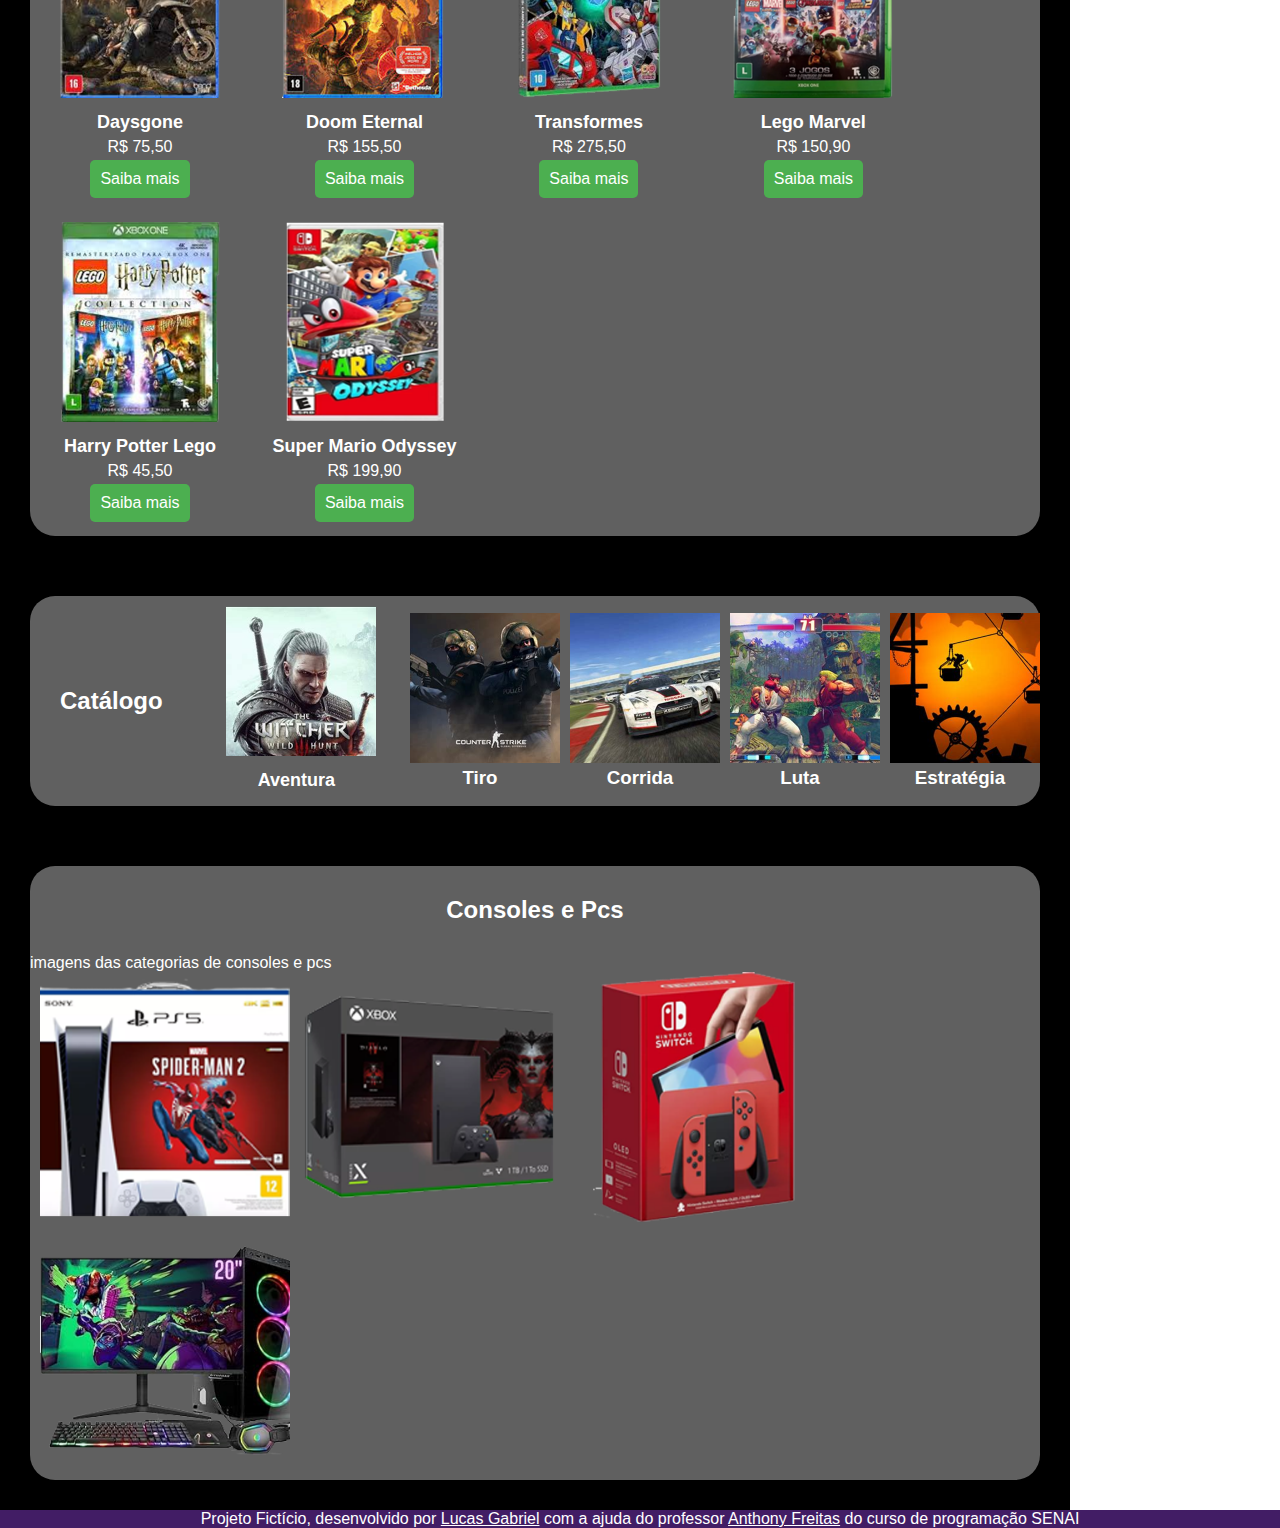
==== commit df584c62: "/frase no menu lateral que faltava" ====
--- a/index.html
+++ b/index.html
@@ -27,6 +27,7 @@
     <main class="content">
         <div class="barra-lateral">
            <table>
+                <h3>JOGOS MAIS VENDIDOS DO MÊS</h3>
                 <tr><img src="imagens/cod-mw.png" alt=""></tr>
                 <tr>Call of Duty: Modern Warfare</tr>
                 <br>
